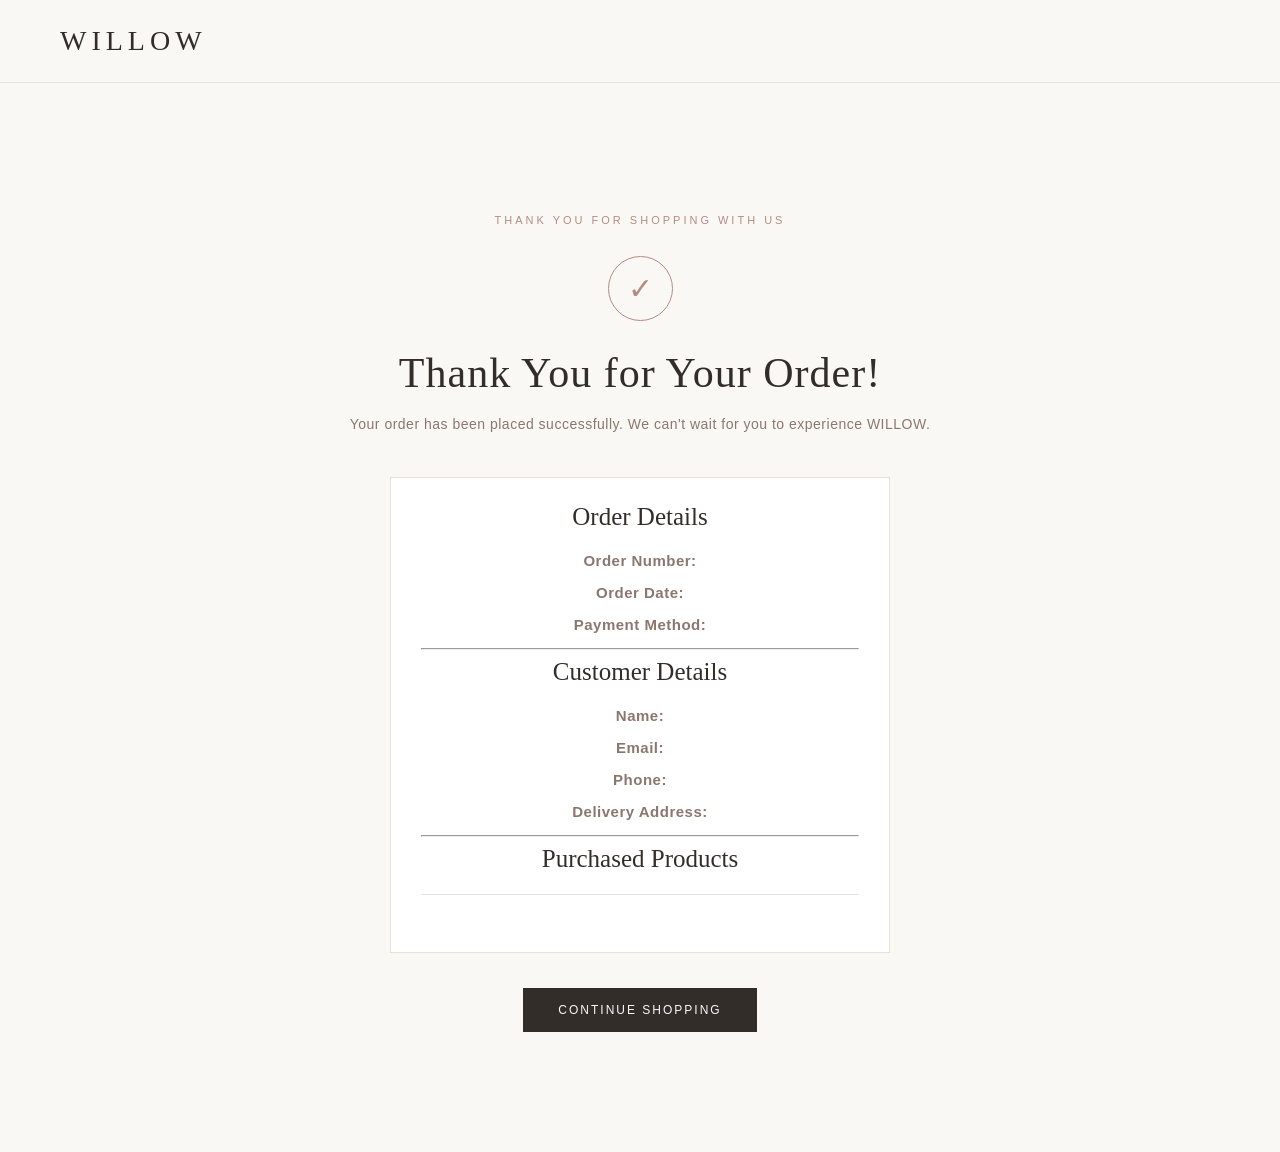
==== order-confirmation.html @ 3ef8bb4b "Add files via upload" ====
<!DOCTYPE html>
<html lang="en">
<head>
    <meta charset="UTF-8">
    <meta name="viewport" content="width=device-width, initial-scale=1.0">
    <title>Order Confirmed | WILLOW</title>
    <link rel="stylesheet" href="style.css">
</head>

<body>

    <header>
        <div class="logo">WILLOW</div>
    </header>

    <main class="confirmation-page">

        <p class="confirmation-label">THANK YOU FOR SHOPPING WITH US</p>

        <div class="confirmation-icon">✓</div>

        <h1>Thank You for Your Order!</h1>

        <p class="confirmation-message">
            Your order has been placed successfully.
            We can't wait for you to experience WILLOW.
        </p>

        
<div class="confirmation-details">

    <h2>Order Details</h2>

    <p><strong>Order Number:</strong> <span id="order-number"></span></p>
    <p><strong>Order Date:</strong> <span id="order-date"></span></p>
    <p><strong>Payment Method:</strong> <span id="order-payment"></span></p>

    <hr>

    <h2>Customer Details</h2>

    <p><strong>Name:</strong> <span id="customer-name"></span></p>
    <p><strong>Email:</strong> <span id="customer-email"></span></p>
    <p><strong>Phone:</strong> <span id="customer-phone"></span></p>
    <p><strong>Delivery Address:</strong> <span id="customer-address"></span></p>

    <hr>

    <h2>Purchased Products</h2>

    <div id="confirmation-items"></div>
    <p id="confirmation-total"></p>

</div>


        <a href="index.html" class="shop-button">
            CONTINUE SHOPPING
        </a>

        </main>

    <script src="confirmation.js"></script>
</body>
</html>
---- style.css ----
/* WILLOW - Fashion & Lifestyle */

/* General Styling */

* {
    box-sizing: border-box;
}

body {
    background-color: #FAF8F4;
    color: #332D2A;
    font-family: Arial, sans-serif;
    margin: 0;
}

/* Navigation Bar */

header {
    display: flex;
    justify-content: space-between;
    align-items: center;
    padding: 25px 60px;
    border-bottom: 1px solid #E8E1D9;
}

/* WILLOW Logo */

.logo {
    font-family: "Times New Roman", serif;
    font-size: 28px;
    letter-spacing: 5px;
}

/* Navigation Links */

nav {
    display: flex;
    gap: 45px;
}

nav a {
    text-decoration: none;
    color: #332D2A;
    font-size: 15px;
    font-weight: 500;
    letter-spacing: 1px;
    transition: color 0.3s ease;
}

nav a:hover {
    color: #B58B82;
}

/* Shopping Bag Icon */

.cart {
    position: relative;
    display: flex;
    align-items: center;
    justify-content: center;
    text-decoration: none;
    padding: 8px;
}

.bag-icon {
    width: 25px;
    height: 25px;
    fill: none;
    stroke: #332D2A;
    stroke-width: 1.5;
    stroke-linecap: round;
    stroke-linejoin: round;
    transition: stroke 0.3s ease;
}

.cart-count {
    position: absolute;
    top: -2px;
    right: -5px;
    background-color: #B58B82;
    color: white;
    width: 17px;
    height: 17px;
    border-radius: 50%;
    display: flex;
    align-items: center;
    justify-content: center;
    font-size: 10px;
}

.cart:hover .bag-icon {
    stroke: #B58B82;
}

/* Main Heading */

main {
    text-align: center;
    margin-top: 100px;
}

main h1 {
    font-family: "Times New Roman", serif;
    font-size: 42px;
    font-weight: normal;
    letter-spacing: 1px;
    color: #332D2A;
    margin-bottom: 15px;
}

main p {
    font-size: 15px;
    color: #8B7770;
    letter-spacing: 0.5px;
}

/* Hero Section */

.hero {
    display: flex;
    align-items: center;
    justify-content: space-between;
    padding: 35px 60px 10px;
    gap: 50px;
    margin-top: 0;
}

/* Hero Text */

.hero-content {
    flex: 1;
}

.hero-label {
    color: #B58B82;
    font-size: 12px;
    letter-spacing: 3px;
    margin-bottom: 25px;
}

.hero-content h1 {
    font-family: "Times New Roman", serif;
    font-size: 52px;
    font-weight: normal;
    line-height: 1.2;
    color: #332D2A;
}

.hero-description {
    color: #8B7770;
    font-size: 15px;
    line-height: 1.8;
    max-width: 420px;
    margin: 0 auto 30px;
    text-align: center;
}

/* Shop Now Button */

.shop-button {
    display: inline-block;
    background-color: #332D2A;
    color: #FAF8F4;
    text-decoration: none;
    padding: 15px 35px;
    font-size: 12px;
    letter-spacing: 2px;
    transition: background-color 0.3s ease;
}

.shop-button:hover {
    background-color: #B58B82;
}

/* Hero Image */

.hero-image {
    flex: 1;
}

.hero-image img {
    width: 100%;
    height: auto;
    object-fit: contain;
    display: block;
}

/* Featured Collections */

.collections {
    padding: 70px 60px;
    text-align: center;
}

.section-heading p {
    color: #B58B82;
    font-size: 11px;
    letter-spacing: 3px;
}

.section-heading h2 {
    font-family: "Times New Roman", serif;
    font-size: 36px;
    font-weight: normal;
    color: #332D2A;
    margin-bottom: 10px;
}

.section-heading span {
    color: #8B7770;
    font-size: 14px;
}

/* Collection Cards */

.collection-container {
    display: flex;
    gap: 25px;
    margin-top: 40px;
}

.collection-card {
    flex: 1;
    text-align: center;
}

.collection-card img {
    width: 100%;
    height: 350px;
    object-fit: cover;
    display: block;
    transition: transform 0.4s ease;
}

.collection-card {
    overflow: hidden;
}

.collection-card:hover img {
    transform: scale(1.04);
}

.collection-card h3 {
    font-family: "Times New Roman", serif;
    font-size: 23px;
    font-weight: normal;
    color: #332D2A;
    margin: 20px 0 10px;
}

.collection-card a {
    color: #8B7770;
    text-decoration: none;
    font-size: 11px;
    letter-spacing: 2px;
    border-bottom: 1px solid #B58B82;
    padding-bottom: 5px;
}

.collection-card a:hover {
    color: #B58B82;
}

/* Featured Products */

.featured-products {
    padding: 10px 60px 70px;
    text-align: center;
}

.product-container {
    display: flex;
    align-items: flex-start;
    gap: 25px;
    margin-top: 40px;
}

.product-card {
    flex: 1;
    min-width: 0;
    text-align: center;
    overflow: hidden;
    display: flex;
    flex-direction: column;
    align-items: center;
}


.product-card img {
    width: 100%;
    height: 320px;
    object-fit: contain;
    object-position: center;
    display: block;
    margin: 30px auto 20px;
    padding: 15px;
    transition: transform 0.4s ease;
}

.product-card:hover img {
    transform: scale(1.05);
}

.product-card h3 {
    font-family: "Times New Roman", serif;
    font-size: 20px;
    font-weight: normal;
    color: #332D2A;
    margin: 15px 0 8px;
}

.product-price {
    color: #8B7770;
    font-size: 14px;
    margin-bottom: 15px;
}

.product-card a {
    color: #8B7770;
    text-decoration: none;
    font-size: 11px;
    letter-spacing: 2px;
    border-bottom: 1px solid #B58B82;
    padding-bottom: 5px;
}

.product-card a:hover {
    color: #B58B82;
}

/* Add to Bag Buttons */

.add-to-bag {
    width: 100%;
    padding: 13px 15px;
    margin-top: 10px;
    background-color: #332D2A;
    color: #FAF8F4;
    border: 1px solid #332D2A;
    font-size: 11px;
    letter-spacing: 2px;
    cursor: pointer;
    transition: all 0.3s ease;
}

.add-to-bag:hover {
    background-color: #B58B82;
    border-color: #B58B82;
}

/* Shopping Bag Panel */

.cart-panel {
    position: fixed;
    top: 0;
    right: -450px;
    width: 400px;
    max-width: 100%;
    height: 100vh;
    background-color: #FAF8F4;
    z-index: 1000;
    padding: 30px;
    box-sizing: border-box;
    box-shadow: -5px 0 20px rgba(0, 0, 0, 0.1);
    transition: right 0.4s ease;
    display: flex;
    flex-direction: column;
}

.cart-panel.active {
    right: 0;
}

.cart-header {
    display: flex;
    justify-content: space-between;
    align-items: center;
    border-bottom: 1px solid #E8E1D9;
    padding-bottom: 20px;
}

.cart-header h2 {
    font-family: "Times New Roman", serif;
    font-weight: normal;
    font-size: 25px;
}

.close-cart {
    background: none;
    border: none;
    font-size: 28px;
    color: #332D2A;
    cursor: pointer;
    transition: color 0.3s ease;
}

.close-cart:hover {
    color: #B58B82;
}

/* Shopping Bag Items */

.cart-items {
    flex: 1;
    padding: 20px 0;
    overflow-y: auto;
}

.empty-cart {
    color: #8B7770;
    text-align: center;
    margin-top: 40px;
    font-size: 14px;
}

.cart-item {
    display: flex;
    justify-content: space-between;
    align-items: center;
    gap: 15px;
    padding: 15px 0;
    border-bottom: 1px solid #E8E1D9;
}

.cart-item p {
    margin: 5px 0;
    font-size: 13px;
}

/* Quantity Controls */

.quantity-controls {
    display: flex;
    align-items: center;
    gap: 12px;
    flex-shrink: 0;
}

.quantity-controls button {
    width: 27px;
    height: 27px;
    background: transparent;
    border: 1px solid #E8E1D9;
    color: #332D2A;
    font-size: 17px;
    cursor: pointer;
    transition: all 0.3s ease;
}

.quantity-controls button:hover {
    background-color: #332D2A;
    color: #FAF8F4;
    border-color: #332D2A;
}

.quantity-controls span {
    font-size: 13px;
    min-width: 12px;
    text-align: center;
}

/* Remove Button */

.remove-button {
    background: none;
    border: none;
    color: #B58B82;
    font-size: 10px;
    letter-spacing: 1px;
    cursor: pointer;
}

.remove-button:hover {
    color: #332D2A;
}

/* Shopping Bag Footer */

.cart-footer {
    border-top: 1px solid #E8E1D9;
    padding-top: 20px;
}

.cart-total {
    display: flex;
    justify-content: space-between;
    font-size: 17px;
    color: #332D2A;
    margin-bottom: 20px;
}

.checkout-button {
    width: 100%;
    padding: 15px;
    background-color: #332D2A;
    color: #FAF8F4;
    border: 1px solid #332D2A;
    font-size: 11px;
    letter-spacing: 2px;
    cursor: pointer;
    transition: all 0.3s ease;
}

.checkout-button:hover {
    background-color: #B58B82;
    border-color: #B58B82;
}

/* Responsive Design */

@media (max-width: 900px) {
    header {
        padding: 20px 30px;
    }

    nav {
        gap: 20px;
    }

    .hero {
        padding: 30px;
        gap: 25px;
    }

    .hero-content h1 {
        font-size: 42px;
    }

    .collections,
    .featured-products {
        padding-left: 30px;
        padding-right: 30px;
    }

    .product-container,
    .collection-container {
        flex-wrap: wrap;
    }

    .product-card,
    .collection-card {
        flex: 1 1 40%;
    }
}

/* =========================
   WILLOW CHECKOUT PAGE
========================= */

.checkout-page {
    padding: 50px 60px 80px;
    margin-top: 0;
}

.checkout-page .section-heading {
    text-align: center;
    margin-bottom: 45px;
}

.checkout-container {
    display: grid;
    grid-template-columns: 1.5fr 1fr;
    gap: 50px;
    max-width: 1100px;
    margin: auto;
    align-items: start;
}

.checkout-details,
.order-summary {
    background-color: #FFFFFF;
    padding: 35px;
    border: 1px solid #E8E1D9;
}

.checkout-details h2,
.order-summary h2 {
    font-family: "Times New Roman", serif;
    font-size: 25px;
    font-weight: normal;
    margin-top: 0;
    margin-bottom: 25px;
}

#checkout-form {
    display: flex;
    flex-direction: column;
}

#checkout-form > label:not(.payment-option) {
    font-size: 12px;
    letter-spacing: 1px;
    margin-bottom: 9px;
    color: #8B7770;
}

#checkout-form input:not([type="radio"]),
#checkout-form textarea {
    width: 100%;
    padding: 14px;
    margin-bottom: 22px;
    border: 1px solid #E8E1D9;
    background-color: #FAF8F4;
    font-family: Arial, sans-serif;
    font-size: 13px;
    color: #332D2A;
    outline: none;
}

#checkout-form input:focus,
#checkout-form textarea:focus {
    border-color: #B58B82;
}

#checkout-form textarea {
    height: 90px;
    resize: vertical;
}

#checkout-form h2 {
    margin-top: 15px;
}

.payment-option {
    display: flex;
    align-items: center;
    gap: 12px;
    padding: 16px;
    margin-bottom: 12px;
    border: 1px solid #E8E1D9;
    background-color: #FAF8F4;
    font-size: 14px;
    cursor: pointer;
    transition: border-color 0.3s ease;
}

.payment-option:hover {
    border-color: #B58B82;
}

.payment-option input {
    accent-color: #B58B82;
}

#checkout-form .checkout-button {
    margin-top: 20px;
}

.order-summary {
    position: sticky;
    top: 25px;
}

#checkout-items {
    color: #8B7770;
    font-size: 14px;
    line-height: 2;
    padding-bottom: 20px;
}

#checkout-total {
    border-top: 1px solid #E8E1D9;
    padding-top: 20px;
    font-size: 18px;
    color: #332D2A;
}

/* Mobile Checkout */

@media (max-width: 750px) {
    .checkout-page {
        padding: 35px 20px;
    }

    .checkout-container {
        grid-template-columns: 1fr;
        gap: 25px;
    }

    .checkout-details,
    .order-summary {
        padding: 25px;
    }

    .order-summary {
        position: static;
    }
}

/* ORDER CONFIRMATION PAGE */

.confirmation-page {
    max-width: 750px;
    margin: 80px auto;
    padding: 40px 25px;
    text-align: center;
}

.confirmation-label {
    color: #B58B82;
    font-size: 11px;
    letter-spacing: 3px;
    margin-bottom: 30px;
}

.confirmation-icon {
    width: 65px;
    height: 65px;
    border: 1px solid #B58B82;
    border-radius: 50%;
    display: flex;
    align-items: center;
    justify-content: center;
    margin: 0 auto 25px;
    color: #B58B82;
    font-size: 30px;
}

.confirmation-page h1 {
    font-family: "Times New Roman", serif;
    font-size: 42px;
    font-weight: normal;
    color: #332D2A;
    margin-bottom: 15px;
}

.confirmation-message {
    color: #8B7770;
    font-size: 14px;
    line-height: 1.8;
    margin-bottom: 40px;
}

.confirmation-details {
    background-color: #FFFFFF;
    border: 1px solid #E8E1D9;
    padding: 25px 30px;
    margin: 0 auto 35px;
    text-align: center;
    max-width: 500px;
    width: 100%;
}

.confirmation-details h2 {
    font-family: "Times New Roman", serif;
    font-weight: normal;
    font-size: 25px;
    margin-top: 0;
    text-align: center;
}

#confirmation-items {
    color: #8B7770;
    font-size: 14px;
    line-height: 2;
    text-align: center;
}

#confirmation-total {
    border-top: 1px solid #E8E1D9;
    padding-top: 15px;
    font-size: 17px;
    color: #332D2A;
    text-align: center;
}

@media (max-width: 600px) {
    .confirmation-page {
        margin: 40px auto;
    }

    .confirmation-page h1 {
        font-size: 34px;
    }

    .confirmation-details {
        padding: 22px;
    }
}

/* WILLOW FOOTER */

.willow-footer {
    background-color: #332D2A;
    color: #FAF8F4;
    padding: 55px 60px 20px;
    margin-top: 60px;
}

.footer-container {
    display: flex;
    justify-content: space-between;
    gap: 40px;
    max-width: 1200px;
    margin: auto;
    padding-bottom: 40px;
}

.footer-brand h2 {
    font-family: "Times New Roman", serif;
    font-size: 30px;
    font-weight: normal;
    letter-spacing: 5px;
    margin-top: 0;
}

.footer-brand p {
    color: #D5C7C0;
    font-size: 13px;
    letter-spacing: 0.5px;
}

.footer-links {
    display: flex;
    flex-direction: column;
    gap: 14px;
}

.footer-links h3 {
    font-size: 11px;
    letter-spacing: 2px;
    font-weight: normal;
    margin-top: 5px;
    margin-bottom: 10px;
    color: #D5B2A9;
}

.footer-links a {
    color: #FAF8F4;
    text-decoration: none;
    font-size: 13px;
    transition: color 0.3s ease;
}

.footer-links a:hover {
    color: #D5B2A9;
}

.footer-bottom {
    border-top: 1px solid #625752;
    padding-top: 18px;
    display: flex;
    justify-content: space-between;
    gap: 15px;
    color: #C7B9B2;
    font-size: 11px;
    letter-spacing: 0.5px;
}

@media (max-width: 600px) {
    .willow-footer {
        padding: 40px 25px 20px;
    }

    .footer-container {
        flex-direction: column;
        gap: 30px;
    }

    .footer-bottom {
        flex-direction: column;
        text-align: center;
    }
}


.checkout-item p {
    margin: 2px 0;
} 
/* Empty Bag Button */

.empty-bag-button {
    width: 100%;
    padding: 13px;
    margin-bottom: 12px;
    background-color: transparent;
    color: #8B7770;
    border: 1px solid #B58B82;
    font-size: 12px;
    letter-spacing: 2px;
    cursor: pointer;
    transition: 0.3s ease;
}

.empty-bag-button:hover {
    background-color: #B58B82;
    color: white;
}

/* WILLOW CONTACT SECTION */

.contact-section {
    padding: 70px 20px;
    background-color: #F3EEE8;
    text-align: center;
}

#contact-form {
    max-width: 600px;
    margin: 40px auto 0;
    display: flex;
    flex-direction: column;
    text-align: left;
}

#contact-form label {
    color: #8B7770;
    font-size: 13px;
    letter-spacing: 1px;
    margin-bottom: 10px;
}

#contact-form input,
#contact-form textarea {
    width: 100%;
    padding: 15px;
    margin-bottom: 22px;
    border: 1px solid #E8E1D9;
    background-color: #FAF8F4;
    color: #332D2A;
    font-family: Arial, sans-serif;
    font-size: 14px;
    outline: none;
}

#contact-form input:focus,
#contact-form textarea:focus {
    border-color: #B58B82;
}

#contact-form textarea {
    min-height: 130px;
    resize: vertical;
}

#contact-form button {
    padding: 16px;
    background-color: #332D2A;
    color: #FAF8F4;
    border: none;
    letter-spacing: 2px;
    cursor: pointer;
    transition: 0.3s ease;
}

#contact-form button:hover {
    background-color: #B58B82;
}

/* CONTACT SECTION - MOBILE */

@media (max-width: 600px) {
    .contact-section {
        padding: 45px 20px;
    }

    #contact-form {
        width: 100%;
    }
}

/* HAMBURGER BUTTON */

.menu-toggle {
    display: none;
    background: transparent;
    border: none;
    color: #332D2A;
    font-size: 26px;
    cursor: pointer;
    padding: 5px;
    line-height: 1;
}

/* MOBILE HAMBURGER NAVIGATION */

@media (max-width: 600px) {

    header {
        position: relative;
        flex-wrap: nowrap;
    }

    .menu-toggle {
        display: block;
        margin-left: auto;
        order: 2;
    }

    header .cart {
        order: 3;
    }

    header nav {
        display: none;
        position: absolute;
        top: 100%;
        right: 20px;
        width: 190px;
        flex-direction: column;
        align-items: flex-start;
        gap: 18px;
        padding: 22px;
        background-color: #FAF8F4;
        border: 1px solid #E8E1D9;
        z-index: 1001;
    }

    header nav.active {
        display: flex;
    }
}

/* PRODUCT DETAILS STYLING */

.product-description {
    font-size: 13px;
    color: #8B7770;
    line-height: 1.6;
    margin: 10px 0;
}

.details-toggle {
    background: transparent;
    border: 1px solid #B58B82;
    color: #8B7770;
    padding: 10px 18px;
    font-size: 11px;
    letter-spacing: 1.5px;
    cursor: pointer;
    margin-bottom: 15px;
    transition: 0.3s ease;
}

.details-toggle:hover {
    background-color: #B58B82;
    color: #FAF8F4;
}

.extra-details {
    font-size: 12px;
    color: #8B7770;
    line-height: 1.6;
    margin-bottom: 15px;
}
/* ABOUT SECTION */

.about-section {
    padding: 70px 10%;
    text-align: center;
    background-color: #F3EEE8;
}

.about-section h2 {
    font-size: 24px;
    letter-spacing: 3px;
    color: #332D2A;
    margin-bottom: 20px;
}

.about-section p {
    max-width: 650px;
    margin: auto;
    font-size: 14px;
    line-height: 1.9;
    color: #8B7770;
} 
@media (max-width: 600px) {

    .product-container {
        display: grid;
        grid-template-columns: repeat(2, minmax(0, 1fr));
        gap: 25px 12px;
    }

    .product-card {
        width: 100%;
        min-width: 0;
        display: flex;
        flex-direction: column;
    }

    .product-description {
        min-height: 65px;
    }

    .details-toggle {
        margin-top: auto;
    }

}
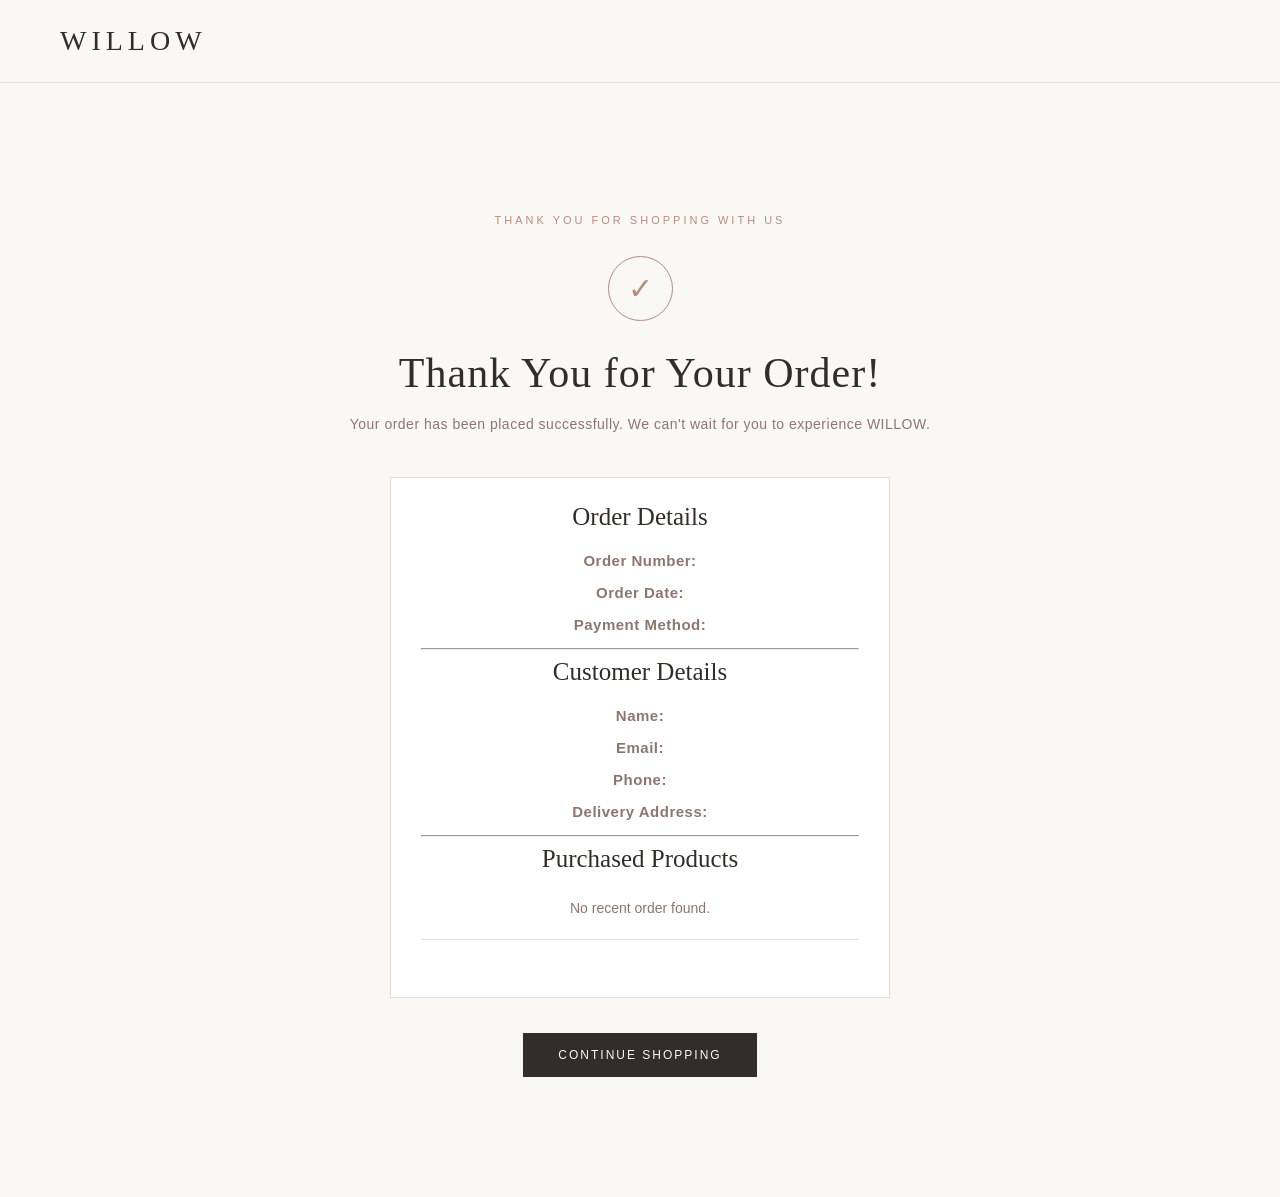
==== commit 94911263: "Add files via upload" ====
--- a/order-confirmation.html
+++ b/order-confirmation.html
@@ -61,6 +61,6 @@
 
         </main>
 
-    <script src="confirmation.js"></script>
+    <script src="order-confirmation.js"></script>
 </body>
 </html>
